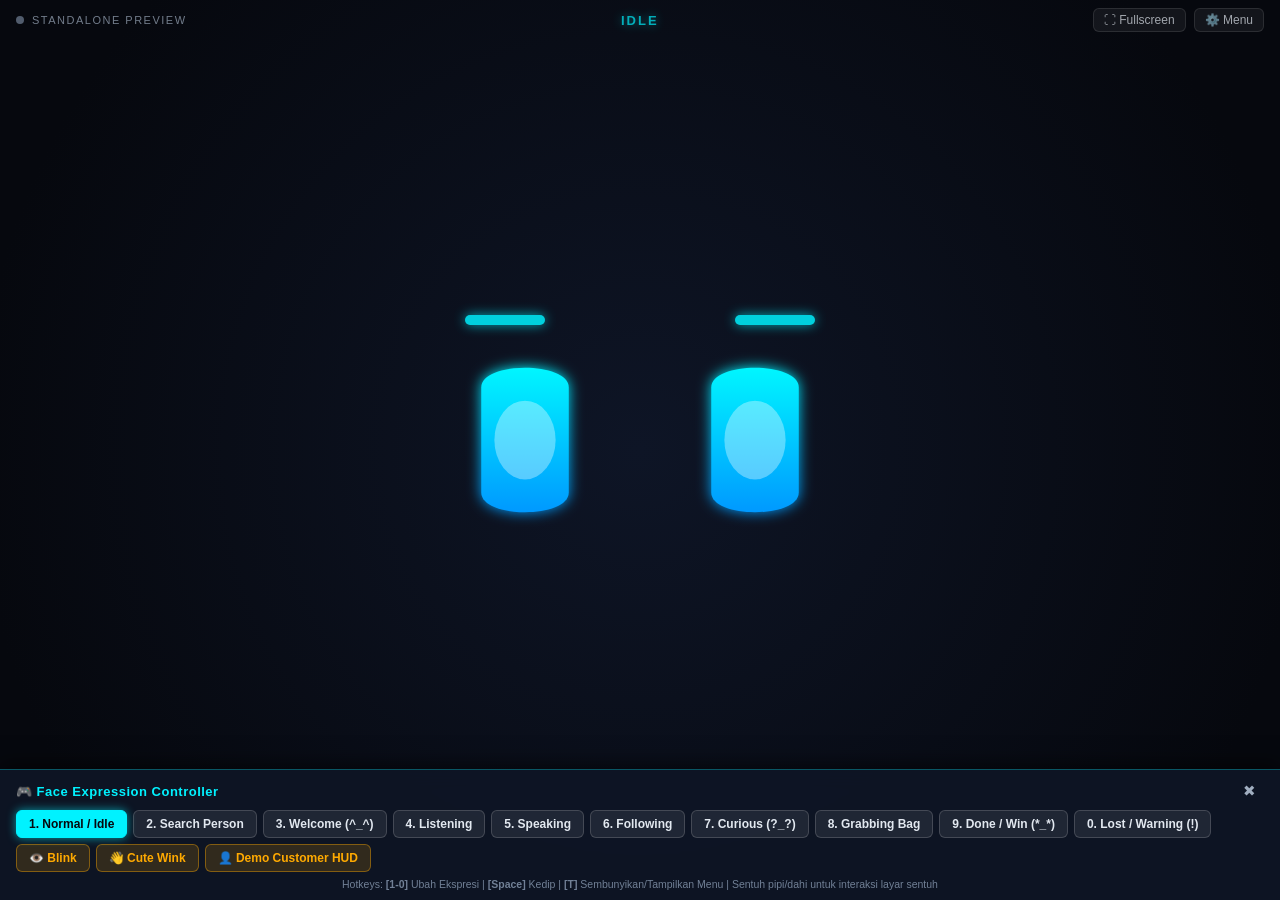
==== src/athome_face_display/web/index.html @ 54ecba07 "Add pants color & head accessory detection, separate task models, 3-word param comments, and rename " ====
<!DOCTYPE html>
<html lang="en">
<head>
  <meta charset="UTF-8">
  <title>Barelang Inari - Robot Face Expression</title>
  <meta name="viewport" content="width=device-width, initial-scale=1.0, maximum-scale=1.0, user-scalable=no">
  <link rel="stylesheet" href="style.css">
</head>
<body>

  <div id="face-stage" class="stage">
    
    <div id="hud-bar" class="hud-bar">
      <div class="hud-left">
        <span id="ws-indicator" class="dot disconnected"></span>
        <span id="ws-label" class="hud-text">STANDALONE PREVIEW</span>
      </div>
      <div class="hud-center">
        <span id="current-emotion-label" class="hud-emotion">IDLE</span>
      </div>
      <div class="hud-right">
        <button id="btn-fullscreen" class="hud-btn" title="Toggle Fullscreen (F / Double Tap)">⛶ Fullscreen</button>
        <button id="btn-toggle-toolbar" class="hud-btn" title="Toggle Testing Toolbar (T)">⚙️ Menu</button>
      </div>
    </div>

    <div id="fx-layer" class="fx-layer">
      <div id="fx-badge" class="fx-badge"></div>
      <div id="fx-sparkles" class="fx-sparkles"></div>
    </div>

    <div class="eyebrows-wrap">
      <div id="eyebrow-left" class="eyebrow left"></div>
      <div id="eyebrow-right" class="eyebrow right"></div>
    </div>

    <div class="eyes-wrap" id="eyes-container">
      
      <div id="listen-arcs-left" class="listen-arcs left">
        <span class="arc arc-3"></span>
        <span class="arc arc-2"></span>
        <span class="arc arc-1"></span>
      </div>

      <div class="eye-socket" id="socket-left">
        <svg class="eye-svg" id="eye-left" viewBox="0 0 160 220">
          <defs>
            <filter id="glow-cyan" x="-30%" y="-30%" width="160%" height="160%">
              <feGaussianBlur stdDeviation="8" result="blur" />
              <feMerge>
                <feMergeNode in="blur" />
                <feMergeNode in="SourceGraphic" />
              </feMerge>
            </filter>
            <linearGradient id="grad-cyan" x1="0%" y1="0%" x2="0%" y2="100%">
              <stop offset="0%" stop-color="#00f6ff" />
              <stop offset="100%" stop-color="#0099ff" />
            </linearGradient>
            <linearGradient id="grad-happy" x1="0%" y1="0%" x2="0%" y2="100%">
              <stop offset="0%" stop-color="#00ffd5" />
              <stop offset="100%" stop-color="#00c8ff" />
            </linearGradient>
            <linearGradient id="grad-warning" x1="0%" y1="0%" x2="0%" y2="100%">
              <stop offset="0%" stop-color="#ffb300" />
              <stop offset="100%" stop-color="#ff3d00" />
            </linearGradient>
            <linearGradient id="grad-gold" x1="0%" y1="0%" x2="0%" y2="100%">
              <stop offset="0%" stop-color="#ffe600" />
              <stop offset="100%" stop-color="#ff9100" />
            </linearGradient>
          </defs>

          <g id="left-eye-group" filter="url(#glow-cyan)">
            <path id="left-eye-shape" class="eye-shape" d="M 30,50 C 30,20 130,20 130,50 L 130,170 C 130,200 30,200 30,170 Z" fill="url(#grad-cyan)" />

            <ellipse id="left-pupil" class="pupil" cx="80" cy="110" rx="35" ry="45" fill="#ffffff" opacity="0.35" />
            
            <polygon id="left-star" class="pupil-star" points="80,75 87,97 110,97 92,110 99,132 80,119 61,132 68,110 50,97 73,97" fill="#ffffff" opacity="0" />

            <line id="left-scanline" class="scanline" x1="20" y1="110" x2="140" y2="110" stroke="#ffffff" stroke-width="3" opacity="0" />
          </g>

          <rect id="left-eyelid-top" class="eyelid-top" x="0" y="0" width="160" height="0" fill="#06080e" />
          <rect id="left-eyelid-bottom" class="eyelid-bottom" x="0" y="220" width="160" height="0" fill="#06080e" />
        </svg>

        <div id="blush-left" class="cheek-blush"></div>
      </div>

      <div class="eye-socket" id="socket-right">
        <svg class="eye-svg" id="eye-right" viewBox="0 0 160 220">
          <g id="right-eye-group" filter="url(#glow-cyan)">
            <path id="right-eye-shape" class="eye-shape" d="M 30,50 C 30,20 130,20 130,50 L 130,170 C 130,200 30,200 30,170 Z" fill="url(#grad-cyan)" />
            <ellipse id="right-pupil" class="pupil" cx="80" cy="110" rx="35" ry="45" fill="#ffffff" opacity="0.35" />
            <polygon id="right-star" class="pupil-star" points="80,75 87,97 110,97 92,110 99,132 80,119 61,132 68,110 50,97 73,97" fill="#ffffff" opacity="0" />
            <line id="right-scanline" class="scanline" x1="20" y1="110" x2="140" y2="110" stroke="#ffffff" stroke-width="3" opacity="0" />
          </g>

          <rect id="right-eyelid-top" class="eyelid-top" x="0" y="0" width="160" height="0" fill="#06080e" />
          <rect id="right-eyelid-bottom" class="eyelid-bottom" x="0" y="220" width="160" height="0" fill="#06080e" />
        </svg>

        <div id="blush-right" class="cheek-blush"></div>
      </div>

      <div id="listen-arcs-right" class="listen-arcs right">
        <span class="arc arc-1"></span>
        <span class="arc arc-2"></span>
        <span class="arc arc-3"></span>
      </div>

    </div>

    <div class="mouth-wrap">
      <div id="mouth-wave" class="mouth-wave">
        <span class="wave-bar"></span>
        <span class="wave-bar"></span>
        <span class="wave-bar"></span>
        <span class="wave-bar"></span>
        <span class="wave-bar"></span>
      </div>
      <div id="mouth-smile" class="mouth-smile"></div>
      <div id="mouth-listen" class="mouth-listen">
        <span class="listen-dot"></span>
        <span class="listen-dot"></span>
        <span class="listen-dot"></span>
        <span class="listen-dot"></span>
      </div>
    </div>

    <div id="speech-bubble" class="speech-bubble">
      <span id="speech-text"></span>
    </div>

    <!-- Customer Order Card Overlay (Kitchen / Barman View) -->
    <div id="customer-card-overlay" class="customer-card-overlay">
      <div class="card-content">
        <div class="card-header">
          <span class="hud-pill">KITCHEN ORDER HUD</span>
          <span id="cust-num" class="hud-sub">Customer #1</span>
        </div>
        <div class="card-body">
          <div class="cust-photo-wrap">
            <img id="cust-photo" src="captures/customer_latest.jpg" alt="Customer Photo" onerror="this.src='data:image/svg+xml;utf8,<svg xmlns=\'http://www.w3.org/2000/svg\' width=\'100\' height=\'100\' viewBox=\'0 0 24 24\' fill=\'none\' stroke=\'%2300f6ff\' stroke-width=\'1.5\'><circle cx=\'12\' cy=\'8\' r=\'4\'/><path d=\'M6 20v-2a6 6 0 0 1 12 0v2\'/></svg>'">
            <div class="photo-scan-line"></div>
          </div>
          <div class="cust-info">
            <div id="cust-name" class="cust-name">Customer Name</div>
            <div class="orders-box">
              <div class="order-item">
                <span class="order-badge">Order 1</span>
                <span id="cust-order1" class="order-text">-</span>
              </div>
              <div class="order-item">
                <span class="order-badge">Order 2</span>
                <span id="cust-order2" class="order-text">-</span>
              </div>
            </div>
            <div class="order-status-tag">STATUS: PREPARING IN KITCHEN</div>
          </div>
        </div>
      </div>
    </div>

  </div>

  <div id="test-toolbar" class="test-toolbar">
    <div class="toolbar-header">
      <span class="toolbar-title">🎮 Face Expression Controller</span>
      <button id="btn-close-toolbar" class="btn-close" title="Hide Toolbar">✖</button>
    </div>
    <div class="toolbar-buttons">
      <button class="btn-expr active" data-expr="IDLE" title="Key: 1">1. Normal / Idle</button>
      <button class="btn-expr" data-expr="SEARCHING" title="Key: 2">2. Search Person</button>
      <button class="btn-expr" data-expr="GREETING" title="Key: 3">3. Welcome (^_^)</button>
      <button class="btn-expr" data-expr="LISTENING" title="Key: 4">4. Listening</button>
      <button class="btn-expr" data-expr="SPEAKING" title="Key: 5">5. Speaking</button>
      <button class="btn-expr" data-expr="FOLLOWING" title="Key: 6">6. Following</button>
      <button class="btn-expr" data-expr="CURIOUS" title="Key: 7">7. Curious (?_?)</button>
      <button class="btn-expr" data-expr="GRABBING" title="Key: 8">8. Grabbing Bag</button>
      <button class="btn-expr" data-expr="SUCCESS" title="Key: 9">9. Done / Win (*_*)</button>
      <button class="btn-expr" data-expr="LOST" title="Key: 0">0. Lost / Warning (!)</button>
      <button id="btn-action-blink" class="btn-action" title="Key: Space">👁️ Blink</button>
      <button id="btn-action-touch" class="btn-action">👋 Cute Wink</button>
      <button id="btn-action-customer" class="btn-action">👤 Demo Customer HUD</button>
    </div>
    <div class="toolbar-hint">
      Hotkeys: <b>[1-0]</b> Ubah Ekspresi | <b>[Space]</b> Kedip | <b>[T]</b> Sembunyikan/Tampilkan Menu | Sentuh pipi/dahi untuk interaksi layar sentuh
    </div>
  </div>

  <script src="face.js"></script>
</body>
</html>
---- src/athome_face_display/web/style.css ----
:root {
  --bg-color: #06080e;
  --bg-radial: radial-gradient(circle at center, #0e1526 0%, #06080e 85%);
  --eye-glow-cyan: #00f2ff;
  --eye-glow-happy: #00ffd5;
  --eye-glow-warning: #ff9100;
  --eye-glow-gold: #ffd700;
  --eye-width: 140px;
  --eye-height: 200px;
  --eye-spacing: 90px;
  --transition-speed: 0.35s;
}

* {
  box-sizing: border-box;
  user-select: none;
  -webkit-user-select: none;
  margin: 0;
  padding: 0;
}

html, body {
  width: 100%;
  height: 100%;
  overflow: hidden;
  background-color: var(--bg-color);
  background-image: var(--bg-radial);
  font-family: -apple-system, BlinkMacSystemFont, "Segoe UI", Roboto, Helvetica, Arial, sans-serif;
  color: #ffffff;
}

.stage {
  position: relative;
  width: 100vw;
  height: 100vh;
  display: flex;
  flex-direction: column;
  justify-content: center;
  align-items: center;
  cursor: pointer;
}

.hud-bar {
  position: absolute;
  top: 0;
  left: 0;
  right: 0;
  height: 40px;
  display: flex;
  justify-content: space-between;
  align-items: center;
  padding: 0 16px;
  opacity: 0.7;
  transition: opacity 0.3s;
  z-index: 50;
}

.hud-bar:hover {
  opacity: 1.0;
}

.hud-left {
  display: flex;
  align-items: center;
  gap: 8px;
}

.hud-right {
  display: flex;
  align-items: center;
  gap: 8px;
}

.dot {
  width: 8px;
  height: 8px;
  border-radius: 50%;
  background: #ffaa00;
  box-shadow: 0 0 6px #ffaa00;
}

.dot.connected {
  background: #00ff88;
  box-shadow: 0 0 8px #00ff88;
}

.dot.disconnected {
  background: #718096;
  box-shadow: none;
}

.hud-text {
  font-size: 11px;
  letter-spacing: 1.5px;
  color: #a0aec0;
  text-transform: uppercase;
}

.hud-emotion {
  font-size: 13px;
  letter-spacing: 2px;
  font-weight: 700;
  color: #00f2ff;
  text-shadow: 0 0 10px rgba(0, 242, 255, 0.6);
  text-transform: uppercase;
}

.hud-btn {
  background: rgba(255, 255, 255, 0.08);
  border: 1px solid rgba(255, 255, 255, 0.15);
  color: #e2e8f0;
  padding: 4px 10px;
  border-radius: 6px;
  font-size: 12px;
  cursor: pointer;
  transition: all 0.2s;
}

.hud-btn:hover {
  background: rgba(255, 255, 255, 0.2);
  border-color: #00f2ff;
}

.eyebrows-wrap {
  display: flex;
  justify-content: center;
  align-items: center;
  gap: calc(var(--eye-width) + var(--eye-spacing) - 40px);
  width: 100%;
  height: 25px;
  margin-bottom: 8px;
  z-index: 10;
  transition: transform var(--transition-speed) ease;
}

.eyebrow {
  width: 80px;
  height: 10px;
  background: #00f2ff;
  border-radius: 6px;
  box-shadow: 0 0 12px rgba(0, 242, 255, 0.8);
  opacity: 0.85;
  transition: transform var(--transition-speed) cubic-bezier(0.34, 1.56, 0.64, 1), background var(--transition-speed);
}

.fx-layer {
  position: absolute;
  top: 15%;
  width: 100%;
  display: flex;
  justify-content: center;
  align-items: center;
  pointer-events: none;
  z-index: 20;
}

.fx-badge {
  font-size: 48px;
  font-weight: 900;
  opacity: 0;
  transform: scale(0.5);
  transition: all 0.3s cubic-bezier(0.175, 0.885, 0.32, 1.275);
}

.fx-badge.show-question {
  opacity: 1;
  transform: scale(1.1) translateY(-10px);
  color: #00f2ff;
  text-shadow: 0 0 20px #00f2ff;
}

.fx-badge.show-warning {
  opacity: 1;
  transform: scale(1.1) translateY(-10px);
  color: #ff3344;
  text-shadow: 0 0 20px #ff3344;
}

.eyes-wrap {
  display: flex;
  justify-content: center;
  align-items: center;
  gap: var(--eye-spacing);
  transition: transform var(--transition-speed) ease;
}

@keyframes breathing {
  0%, 100% { transform: translateY(0) scale(1); }
  50% { transform: translateY(-4px) scale(1.015); }
}

.eyes-wrap.breathing {
  animation: breathing 4.5s ease-in-out infinite;
}

.listen-arcs {
  display: flex;
  align-items: center;
  gap: 10px;
  opacity: 0;
  transition: opacity 0.35s ease, transform 0.35s ease;
  pointer-events: none;
}

.listen-arcs.left {
  flex-direction: row-reverse;
}

.listen-arcs.right {
  flex-direction: row;
}

.listen-arcs.active {
  opacity: 1;
}

.listen-arcs .arc {
  display: block;
  border: 3.5px solid transparent;
  border-radius: 50%;
  box-sizing: border-box;
}

.listen-arcs.left .arc {
  border-left-color: #00f2ff;
}

.listen-arcs.right .arc {
  border-right-color: #00f2ff;
}

.listen-arcs .arc-1 {
  width: 22px;
  height: 48px;
}

.listen-arcs .arc-2 {
  width: 32px;
  height: 74px;
}

.listen-arcs .arc-3 {
  width: 44px;
  height: 102px;
}

.listen-arcs.active .arc {
  animation: arc-listen-pulse 1.3s ease-in-out infinite;
}

.listen-arcs.active .arc-3 { animation-delay: 0.0s; }
.listen-arcs.active .arc-2 { animation-delay: 0.2s; }
.listen-arcs.active .arc-1 { animation-delay: 0.4s; }

@keyframes arc-listen-pulse {
  0%, 100% {
    opacity: 0.2;
    transform: scale(0.9);
    filter: drop-shadow(0 0 3px rgba(0, 242, 255, 0.3));
  }
  50% {
    opacity: 1;
    transform: scale(1.08);
    filter: drop-shadow(0 0 14px rgba(0, 242, 255, 0.95));
  }
}

.eye-socket {
  position: relative;
  width: var(--eye-width);
  height: var(--eye-height);
  display: flex;
  justify-content: center;
  align-items: center;
}

.eye-svg {
  width: 100%;
  height: 100%;
  overflow: visible;
  transition: transform var(--transition-speed) cubic-bezier(0.2, 0.8, 0.2, 1);
}

.eye-shape {
  transition: d var(--transition-speed) cubic-bezier(0.3, 1.3, 0.3, 1),
              fill var(--transition-speed) ease;
}

.pupil {
  transition: cx 0.25s cubic-bezier(0.1, 0.9, 0.2, 1),
              cy 0.25s cubic-bezier(0.1, 0.9, 0.2, 1),
              rx 0.3s ease, ry 0.3s ease,
              opacity 0.3s ease;
}

.pupil-star {
  transform-origin: 80px 110px;
  transition: opacity 0.3s ease, transform 0.4s ease;
}

.scanline {
  transition: opacity 0.3s ease;
}

@keyframes scan-radar {
  0% { transform: translateY(-40px); opacity: 0.8; }
  50% { transform: translateY(40px); opacity: 1; }
  100% { transform: translateY(-40px); opacity: 0.8; }
}

.scanline.active {
  animation: scan-radar 1.5s ease-in-out infinite;
}

.cheek-blush {
  position: absolute;
  bottom: -15px;
  width: 55px;
  height: 22px;
  background: radial-gradient(ellipse at center, rgba(255, 113, 162, 0.85) 0%, rgba(255, 113, 162, 0) 75%);
  border-radius: 50%;
  opacity: 0;
  transform: scale(0.5);
  transition: all 0.4s ease;
  pointer-events: none;
}

#blush-left { left: -10px; }
#blush-right { right: -10px; }

.cheek-blush.active {
  opacity: 1;
  transform: scale(1.1);
}

.eyelid-top, .eyelid-bottom {
  transition: height 0.08s ease-in-out, y 0.08s ease-in-out;
}

.mouth-wrap {
  position: relative;
  width: 100%;
  height: 35px;
  margin-top: 18px;
  display: flex;
  justify-content: center;
  align-items: center;
  transition: transform var(--transition-speed) ease;
}

.mouth-wave {
  position: absolute;
  left: 50%;
  top: 50%;
  transform: translate(-50%, -50%);
  display: flex;
  align-items: center;
  gap: 5px;
  height: 24px;
  opacity: 0;
  pointer-events: none;
  transition: opacity 0.3s ease;
}

.mouth-wave.active {
  opacity: 1;
}

.wave-bar {
  width: 4px;
  height: 6px;
  background: #00f2ff;
  border-radius: 4px;
  box-shadow: 0 0 8px #00f2ff;
  transition: height 0.15s ease;
}

@keyframes wave-bounce {
  0%, 100% { height: 6px; }
  50% { height: 26px; }
}

.mouth-wave.active .wave-bar:nth-child(1) { animation: wave-bounce 0.6s ease-in-out infinite 0.1s; }
.mouth-wave.active .wave-bar:nth-child(2) { animation: wave-bounce 0.6s ease-in-out infinite 0.2s; }
.mouth-wave.active .wave-bar:nth-child(3) { animation: wave-bounce 0.6s ease-in-out infinite 0.0s; }
.mouth-wave.active .wave-bar:nth-child(4) { animation: wave-bounce 0.6s ease-in-out infinite 0.3s; }
.mouth-wave.active .wave-bar:nth-child(5) { animation: wave-bounce 0.6s ease-in-out infinite 0.15s; }

.mouth-smile {
  position: absolute;
  left: 50%;
  top: 50%;
  width: 45px;
  height: 16px;
  border: 4px solid transparent;
  border-bottom-color: #00ffd5;
  border-radius: 0 0 35px 35px;
  box-shadow: 0 4px 10px rgba(0, 255, 213, 0.6);
  opacity: 0;
  pointer-events: none;
  transform: translate(-50%, -50%) scale(0.6);
  transition: opacity 0.3s cubic-bezier(0.175, 0.885, 0.32, 1.275),
              transform 0.3s cubic-bezier(0.175, 0.885, 0.32, 1.275);
}

.mouth-smile.active {
  opacity: 1;
  transform: translate(-50%, -50%) scale(1);
}

.mouth-listen {
  position: absolute;
  left: 50%;
  top: 50%;
  transform: translate(-50%, -50%) scale(0.7);
  display: flex;
  align-items: center;
  gap: 8px;
  height: 24px;
  opacity: 0;
  pointer-events: none;
  transition: opacity 0.3s cubic-bezier(0.175, 0.885, 0.32, 1.275),
              transform 0.3s cubic-bezier(0.175, 0.885, 0.32, 1.275);
}

.mouth-listen.active {
  opacity: 1;
  transform: translate(-50%, -50%) scale(1);
}

.mouth-listen .listen-dot {
  width: 9px;
  height: 9px;
  border-radius: 50%;
  background: #00f2ff;
  box-shadow: 0 0 10px #00f2ff;
}

.mouth-listen.active .listen-dot {
  animation: listen-dot-wave 1.2s ease-in-out infinite;
}

.mouth-listen.active .listen-dot:nth-child(1) { animation-delay: 0.0s; }
.mouth-listen.active .listen-dot:nth-child(2) { animation-delay: 0.18s; }
.mouth-listen.active .listen-dot:nth-child(3) { animation-delay: 0.36s; }
.mouth-listen.active .listen-dot:nth-child(4) { animation-delay: 0.54s; }

@keyframes listen-dot-wave {
  0%, 100% {
    transform: scale(0.75) translateY(0);
    opacity: 0.35;
    background: #0099ff;
    box-shadow: 0 0 6px #0099ff;
  }
  50% {
    transform: scale(1.4) translateY(-5px);
    opacity: 1;
    background: #00ffd5;
    box-shadow: 0 0 16px #00ffd5;
  }
}

.pupil.listening-pulse {
  animation: pupil-listen 1.8s ease-in-out infinite;
}

@keyframes pupil-listen {
  0%, 100% {
    opacity: 0.35;
    transform: scale(1);
  }
  50% {
    opacity: 0.75;
    transform: scale(1.12);
  }
}

.speech-bubble {
  position: absolute;
  bottom: 60px;
  max-width: 80%;
  background: rgba(10, 16, 28, 0.85);
  border: 1px solid rgba(0, 242, 255, 0.4);
  box-shadow: 0 0 15px rgba(0, 242, 255, 0.2);
  border-radius: 12px;
  padding: 8px 18px;
  font-size: 16px;
  color: #e6f7ff;
  opacity: 0;
  transform: translateY(10px);
  transition: all 0.3s ease;
  pointer-events: none;
  z-index: 30;
}

.speech-bubble.active {
  opacity: 1;
  transform: translateY(0);
}

.test-toolbar {
  position: fixed;
  bottom: 0;
  left: 0;
  right: 0;
  background: rgba(14, 21, 37, 0.96);
  backdrop-filter: blur(10px);
  border-top: 1px solid rgba(0, 242, 255, 0.3);
  box-shadow: 0 -4px 20px rgba(0, 0, 0, 0.6);
  padding: 10px 16px;
  z-index: 100;
  transform: translateY(0);
  transition: transform 0.35s cubic-bezier(0.4, 0, 0.2, 1);
}

.test-toolbar.hidden {
  transform: translateY(100%);
}

.toolbar-header {
  display: flex;
  justify-content: space-between;
  align-items: center;
  margin-bottom: 8px;
}

.toolbar-title {
  font-size: 13px;
  font-weight: 700;
  color: #00f2ff;
  letter-spacing: 0.5px;
}

.btn-close {
  background: transparent;
  border: none;
  color: #a0aec0;
  font-size: 15px;
  cursor: pointer;
  padding: 2px 8px;
}

.btn-close:hover {
  color: #ffffff;
}

.toolbar-buttons {
  display: flex;
  flex-wrap: wrap;
  gap: 6px;
  margin-bottom: 6px;
}

.btn-expr, .btn-action {
  background: rgba(255, 255, 255, 0.08);
  border: 1px solid rgba(255, 255, 255, 0.16);
  color: #e2e8f0;
  padding: 6px 12px;
  font-size: 12px;
  font-weight: 600;
  border-radius: 6px;
  cursor: pointer;
  transition: all 0.15s ease;
}

.btn-expr:hover, .btn-action:hover {
  background: rgba(0, 242, 255, 0.2);
  border-color: #00f2ff;
  color: #ffffff;
}

.btn-expr.active {
  background: #00f2ff;
  border-color: #00f2ff;
  color: #06080e;
  box-shadow: 0 0 10px rgba(0, 242, 255, 0.6);
}

.btn-action {
  background: rgba(255, 170, 0, 0.15);
  border-color: rgba(255, 170, 0, 0.4);
  color: #ffaa00;
}

.btn-action:hover {
  background: #ffaa00;
  color: #06080e;
}

.toolbar-hint {
  font-size: 10.5px;
  color: #718096;
  text-align: center;
}

/* ==========================================================================
   Customer Order Card Overlay (Kitchen / Barman View)
   ========================================================================== */
.customer-card-overlay {
  position: absolute;
  top: 50%;
  left: 50%;
  transform: translate(-50%, -50%) scale(0.9);
  width: 90%;
  max-width: 580px;
  background: rgba(10, 16, 28, 0.90);
  backdrop-filter: blur(16px);
  -webkit-backdrop-filter: blur(16px);
  border: 1.5px solid rgba(0, 242, 255, 0.6);
  border-radius: 18px;
  box-shadow: 0 0 50px rgba(0, 242, 255, 0.3), inset 0 0 25px rgba(0, 242, 255, 0.1);
  padding: 24px;
  opacity: 0;
  visibility: hidden;
  transition: all 0.4s cubic-bezier(0.175, 0.885, 0.32, 1.275);
  z-index: 100;
  pointer-events: none;
}

.customer-card-overlay.visible {
  opacity: 1;
  visibility: visible;
  transform: translate(-50%, -50%) scale(1);
  pointer-events: auto;
}

.card-header {
  display: flex;
  justify-content: space-between;
  align-items: center;
  border-bottom: 1px solid rgba(0, 242, 255, 0.25);
  padding-bottom: 12px;
  margin-bottom: 18px;
}

.hud-pill {
  background: rgba(0, 242, 255, 0.15);
  color: #00f2ff;
  font-size: 13px;
  font-weight: 700;
  letter-spacing: 1.5px;
  padding: 4px 14px;
  border-radius: 20px;
  border: 1px solid #00f2ff;
  box-shadow: 0 0 10px rgba(0, 242, 255, 0.3);
}

.hud-sub {
  color: #94a3b8;
  font-size: 14px;
  font-weight: 600;
}

.card-body {
  display: flex;
  gap: 22px;
  align-items: center;
}

.cust-photo-wrap {
  position: relative;
  width: 145px;
  height: 145px;
  border-radius: 14px;
  overflow: hidden;
  border: 2px solid #00f2ff;
  box-shadow: 0 0 20px rgba(0, 242, 255, 0.4);
  flex-shrink: 0;
  background: #06080e;
}

.cust-photo-wrap img {
  width: 100%;
  height: 100%;
  object-fit: cover;
}

.photo-scan-line {
  position: absolute;
  top: 0;
  left: 0;
  right: 0;
  height: 3px;
  background: #00f2ff;
  box-shadow: 0 0 12px #00f2ff;
  animation: scan-move 2.2s infinite linear;
}

@keyframes scan-move {
  0% { top: 0%; opacity: 0.9; }
  50% { top: 96%; opacity: 0.9; }
  100% { top: 0%; opacity: 0.9; }
}

.cust-info {
  flex: 1;
  display: flex;
  flex-direction: column;
  gap: 10px;
}

.cust-name {
  font-size: 26px;
  font-weight: 700;
  color: #ffffff;
  letter-spacing: 0.5px;
  text-shadow: 0 0 12px rgba(255, 255, 255, 0.4);
}

.orders-box {
  display: flex;
  flex-direction: column;
  gap: 8px;
}

.order-item {
  display: flex;
  align-items: center;
  gap: 12px;
  background: rgba(255, 255, 255, 0.06);
  padding: 8px 14px;
  border-radius: 8px;
  border-left: 3.5px solid #00ffd5;
}

.order-badge {
  font-size: 11px;
  font-weight: 700;
  color: #00ffd5;
  text-transform: uppercase;
}

.order-text {
  font-size: 16px;
  font-weight: 600;
  color: #f1f5f9;
  text-transform: capitalize;
}

.order-status-tag {
  margin-top: 4px;
  font-size: 11px;
  font-weight: 700;
  color: #38ef7d;
  letter-spacing: 1px;
}
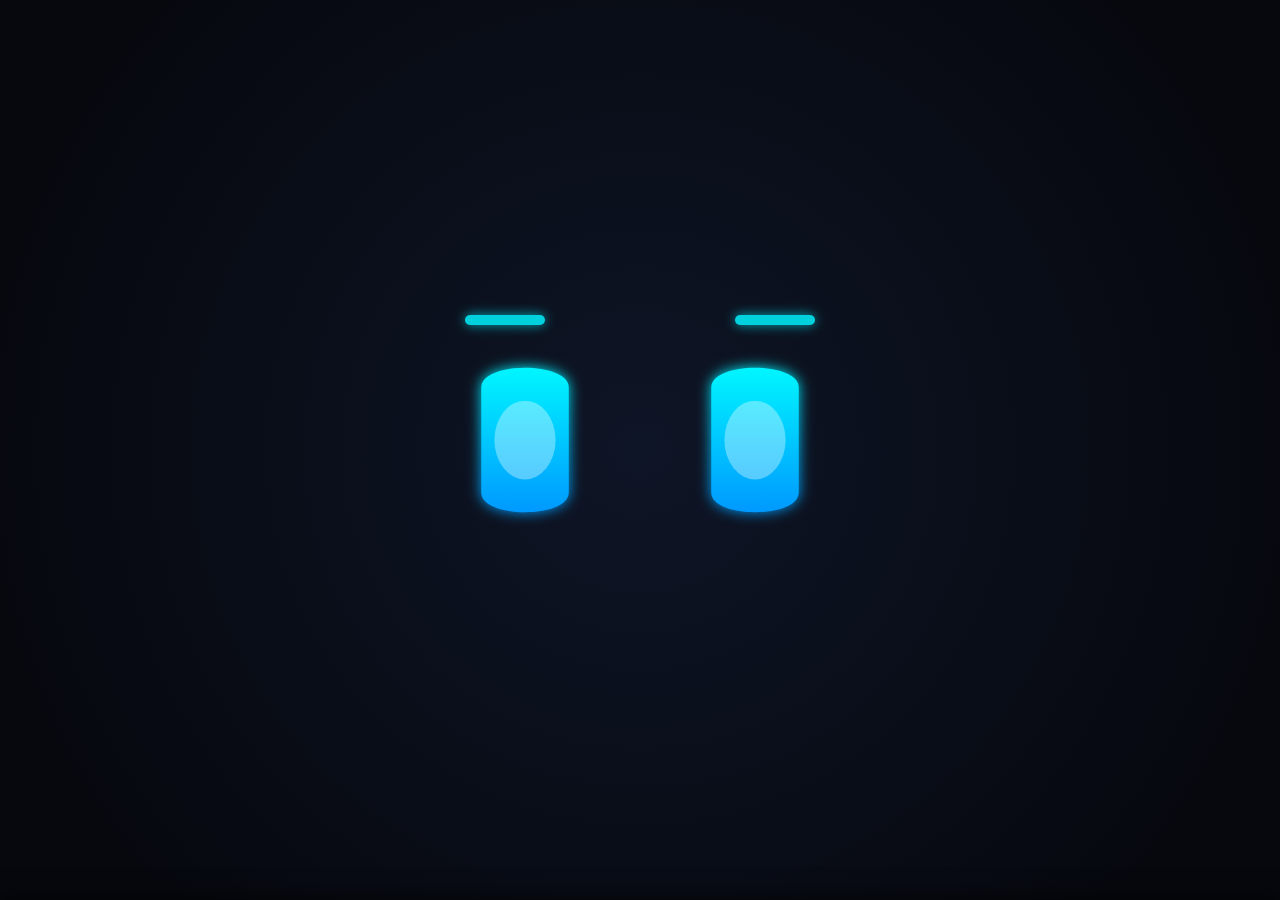
==== commit 93697502: "make clear face while reconnect to websocet" ====
--- a/src/athome_face_display/web/index.html
+++ b/src/athome_face_display/web/index.html
@@ -164,7 +164,7 @@
 
   </div>
 
-  <div id="test-toolbar" class="test-toolbar">
+  <div id="test-toolbar" class="test-toolbar hidden">
     <div class="toolbar-header">
       <span class="toolbar-title">🎮 Face Expression Controller</span>
       <button id="btn-close-toolbar" class="btn-close" title="Hide Toolbar">✖</button>
--- a/src/athome_face_display/web/style.css
+++ b/src/athome_face_display/web/style.css
@@ -40,6 +40,11 @@
   cursor: pointer;
 }
 
+:fullscreen .stage,
+:-webkit-full-screen .stage {
+  cursor: none;
+}
+
 .hud-bar {
   position: absolute;
   top: 0;
@@ -50,12 +55,13 @@
   justify-content: space-between;
   align-items: center;
   padding: 0 16px;
-  opacity: 0.7;
+  opacity: 0;
   transition: opacity 0.3s;
   z-index: 50;
 }
 
-.hud-bar:hover {
+.hud-bar:hover,
+.hud-bar.visible {
   opacity: 1.0;
 }
 
